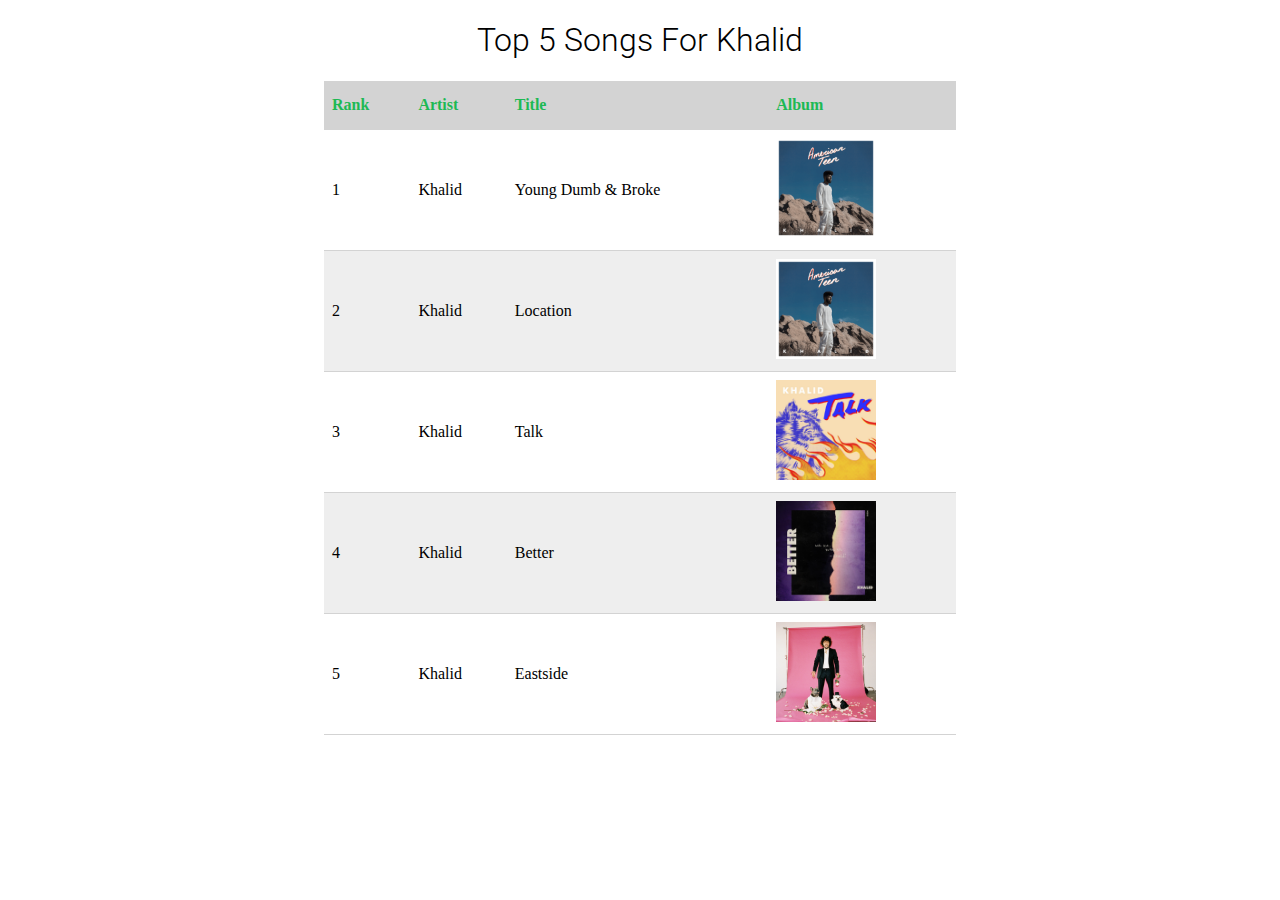
==== problem-c/index.html @ 9846543b "completed html and css" ====
<!DOCTYPE html>
<html lang="en">
<head>
    <meta charset="UTF-8">  
    <title>Top 5 List</title>
    
    <!-- include required fonts -->
    <link href="https://fonts.googleapis.com/css?family=Roboto:300,400" rel="stylesheet">
    <link rel="stylesheet" href="css/style.css">
</head>
<body>
    <heading> 
        <h1 class="top-level-heading">Top 5 Songs For Khalid</h1>
    </heading>

    <main> 
        <table>
            <thead>
                <tr>
                    <th scope="col">Rank</th>
                    <th scope="col">Artist</th>
                    <th scope="col">Title</th>
                    <th scope="col">Album</th>
                </tr>
            </thead>
            <tbody>
                <tr>
                    <td>1</td>
                    <td>Khalid</td>
                    <td>Young Dumb & Broke</td>
                    <td>
                        <a href="https://open.spotify.com/track/5Z3GHaZ6ec9bsiI5BenrbY", target="_blank"><img src="img/Khalid_American_Teen.png"></a>
                    </td>
                </tr>
                <tr>
                    <td>2</td>
                    <td>Khalid</td>
                    <td>Location</td>
                    <td>
                        <a href="https://open.spotify.com/album/5f4VQ4QMbjZLMfxL7RM5aE", target="_blank"><img src="img/Khalid_American_Teen.png"></a>
                    </td>
                </tr>
                <tr>
                    <td>3</td>
                    <td>Khalid</td>
                    <td>Talk</td>
                    <td>
                        <a href="https://open.spotify.com/album/58kvvQvx6OtLqEDhqYSzyM", target="_blank"><img src="img/talk.png"></a>
                    </td>
                </tr>
                <tr>
                    <td>4</td>
                    <td>Khalid</td>
                    <td>Better</td>
                    <td>
                        <a href="https://open.spotify.com/album/6Nd4PYvQ7aYid1Gn6sWgeG", target="_blank"><img src="img/better.png"></a>
                    </td>
                </tr>
                <tr>
                    <td>5</td>
                    <td>Khalid</td>
                    <td>Eastside</td>
                    <td>
                        <a href="https://open.spotify.com/album/7pkLXlFdpQDfmHujT2AbBK", target="_blank"><img src="img/eastside.png"></a>
                    </td>
                </tr>
            </tbody>
        </table>
    </main>
</body>
</html>
---- problem-c/css/style.css ----
h1.top-level-heading {
    font-weight: 300;
    font-family: "Roboto", sans-serif;
    text-align: center;
}

table {
    width: 50%;
    margin-left: auto;
    margin-right: auto;
    border-collapse: collapse;
}

th {
    height: 2rem;
    text-align: left;
    color: #1db954;
    background-color: #d3d3d3;
}

img {
    height: 100px;
}

th, td {
    padding: .5em;
    border-bottom: 1px solid #d3d3d3;
}

tr:nth-child(even) {
    background-color: #eee;
}

tbody tr:hover {
    background-color: pink;
}
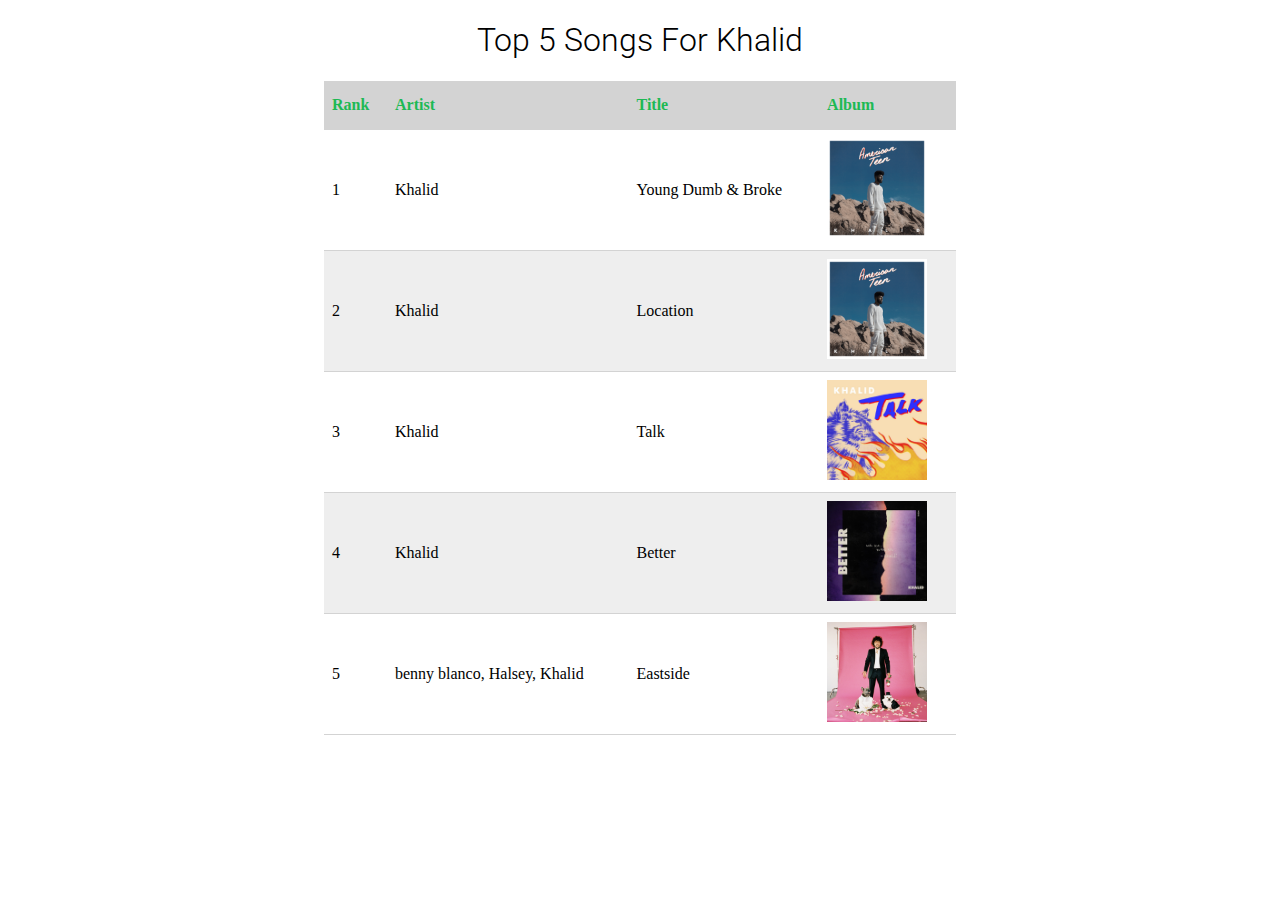
==== commit b0d8eb53: "lint errors" ====
--- a/problem-c/index.html
+++ b/problem-c/index.html
@@ -7,13 +7,15 @@
     <!-- include required fonts -->
     <link href="https://fonts.googleapis.com/css?family=Roboto:300,400" rel="stylesheet">
     <link rel="stylesheet" href="css/style.css">
+
+
+
 </head>
 <body>
-    <heading> 
-        <h1 class="top-level-heading">Top 5 Songs For Khalid</h1>
-    </heading>
-
     <main> 
+        <heading> 
+            <h1 class="top-level-heading">Top 5 Songs For Khalid</h1>
+        </heading>
         <table>
             <thead>
                 <tr>
@@ -29,7 +31,9 @@
                     <td>Khalid</td>
                     <td>Young Dumb & Broke</td>
                     <td>
-                        <a href="https://open.spotify.com/track/5Z3GHaZ6ec9bsiI5BenrbY", target="_blank"><img src="img/Khalid_American_Teen.png"></a>
+                        <a href="https://open.spotify.com/track/5Z3GHaZ6ec9bsiI5BenrbY" target="_blank">
+                            <img src="img/Khalid_American_Teen.png" alt="Cover Art for American Teen, Khalid stares off to the distance in front 
+                            of a mountain range"></a>
                     </td>
                 </tr>
                 <tr>
@@ -37,7 +41,9 @@
                     <td>Khalid</td>
                     <td>Location</td>
                     <td>
-                        <a href="https://open.spotify.com/album/5f4VQ4QMbjZLMfxL7RM5aE", target="_blank"><img src="img/Khalid_American_Teen.png"></a>
+                        <a href="https://open.spotify.com/album/5f4VQ4QMbjZLMfxL7RM5aE" target="_blank">
+                            <img src="img/Khalid_American_Teen.png" alt="Cover art for American Teen, Khalid stares off to the distance in front 
+                            of a mountain range"></a>
                     </td>
                 </tr>
                 <tr>
@@ -45,7 +51,8 @@
                     <td>Khalid</td>
                     <td>Talk</td>
                     <td>
-                        <a href="https://open.spotify.com/album/58kvvQvx6OtLqEDhqYSzyM", target="_blank"><img src="img/talk.png"></a>
+                        <a href="https://open.spotify.com/album/58kvvQvx6OtLqEDhqYSzyM" target="_blank">
+                            <img src="img/talk.png" alt="Cover art for Khalid's single, Talk. A drawing of flame engulfs a blue wolf."></a>
                     </td>
                 </tr>
                 <tr>
@@ -53,15 +60,19 @@
                     <td>Khalid</td>
                     <td>Better</td>
                     <td>
-                        <a href="https://open.spotify.com/album/6Nd4PYvQ7aYid1Gn6sWgeG", target="_blank"><img src="img/better.png"></a>
+                        <a href="https://open.spotify.com/album/6Nd4PYvQ7aYid1Gn6sWgeG" target="_blank">
+                            <img src="img/better.png" alt="Cover art for Better. A vertically rotated picture of mountain ranges with a 
+                            purple sunset."></a>
                     </td>
                 </tr>
                 <tr>
                     <td>5</td>
-                    <td>Khalid</td>
+                    <td>benny blanco, Halsey, Khalid</td>
                     <td>Eastside</td>
                     <td>
-                        <a href="https://open.spotify.com/album/7pkLXlFdpQDfmHujT2AbBK", target="_blank"><img src="img/eastside.png"></a>
+                        <a href="https://open.spotify.com/album/7pkLXlFdpQDfmHujT2AbBK" target="_blank">
+                            <img src="img/eastside.png" alt="Cover art for Eastside. A photo of benny standing in front of a pink 
+                            backdrop with his two dogs covered in petals."></a>
                     </td>
                 </tr>
             </tbody>
--- a/problem-c/css/style.css
+++ b/problem-c/css/style.css
@@ -20,6 +20,7 @@
 
 img {
     height: 100px;
+    width: 100px;
 }
 
 th, td {
